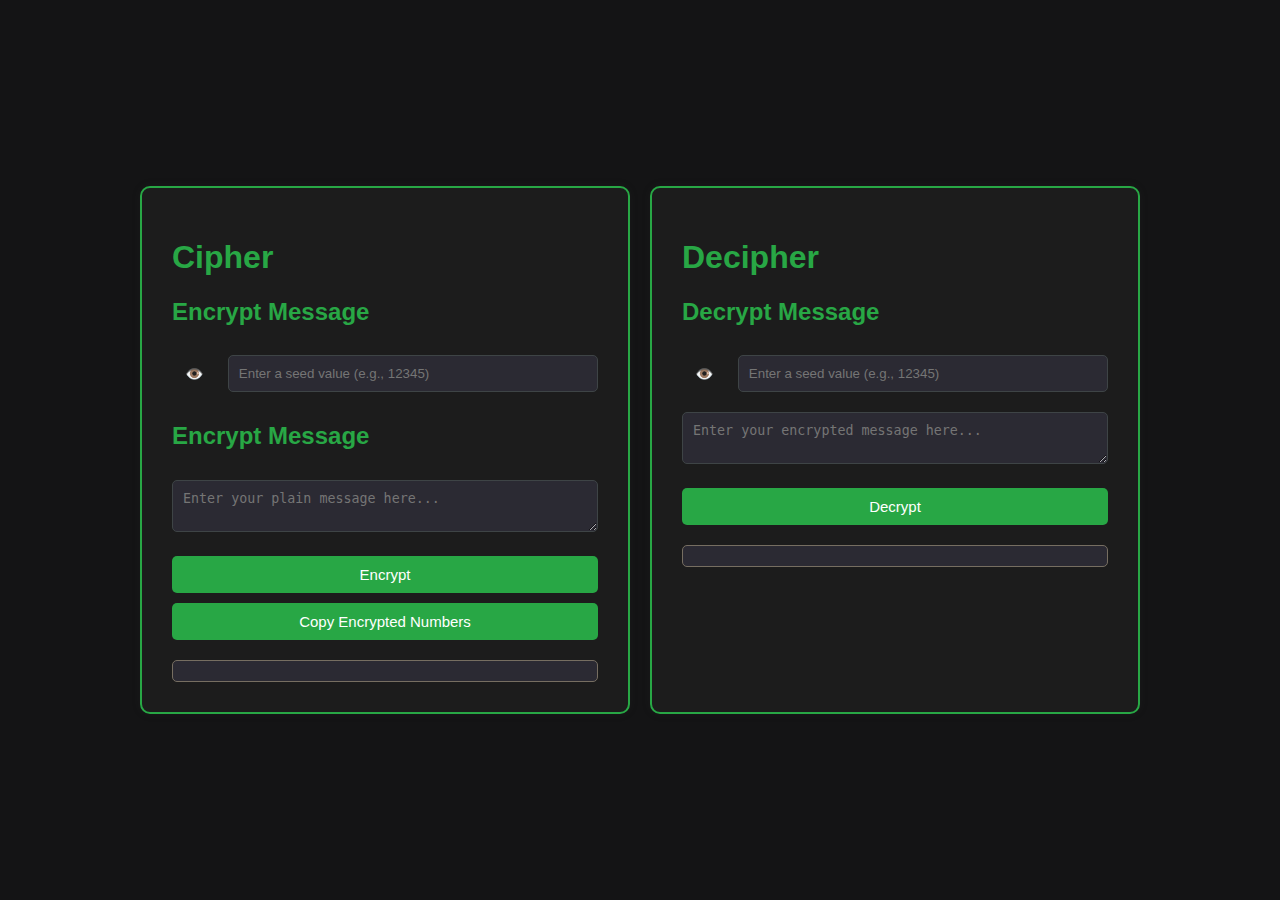
==== index.html @ 5bc9be72 "Rename Cypher.html to index.html" ====
<!DOCTYPE html>
<html lang="en">
<head>
    <meta charset="UTF-8">
    <meta name="viewport" content="width=device-width, initial-scale=1.0">
    <title>Secure Cipher & Decipher Tool with Number Encoding</title>
    <style>
        body {
            font-family: Arial, sans-serif;
            margin: 0;
            padding: 0;
            background-color: #141415; /* Dark background */
            display: flex;
            justify-content: center; /* Center horizontally */
            align-items: center; /* Center vertically */
            min-height: 100vh; /* Full viewport height */
            color: #e8e6e3; /* Light text color */
        }

        .container {
            display: flex; /* Use flexbox to align two boxes */
            justify-content: space-between; /* Space between boxes */
            width: 90%; /* Responsive width */
            max-width: 1000px; /* Maximum width */
            gap: 20px; /* Space between the boxes */
        }

        .box {
            background-color: #1c1c1c; /* Dark box background */
            border-radius: 10px;
            padding: 30px;
            box-shadow: rgba(66, 66, 66, 0.1) 0px 0px 10px;
            flex: 1; /* Allow boxes to grow and fill space */
            min-width: 300px; /* Minimum width for boxes */
            border: 2px solid #28a745; /* Green border */
        }

        h1, h2 {
            text-align: center; /* Center text */
            color: #28a745; /* Green color for headers */
        }

        textarea, input {
            width: 100%;
            padding: 10px;
            margin-top: 10px;
            margin-bottom: 10px;
            border: 1px solid rgb(62, 68, 70); /* Darker border */
            border-radius: 5px;
            box-sizing: border-box; /* Include padding and border in width */
            background-color: #2b2a33; /* Input field background */
            color: #e8e6e3; /* Input text color */
        }

        button {
            margin-top: 10px;
            padding: 10px;
            background-color: #28a745; /* Green background for buttons */
            font-size: 15px;
            color: #fff;
            border: none;
            border-radius: 5px;
            cursor: pointer;
            width: 100%; /* Full width buttons */
            box-sizing: border-box; /* Include padding and border in width */
        }

        button:hover {
            background-color: #218838; /* Darker green on hover */
        }

        .result {
            margin-top: 20px;
            padding: 10px;
            background-color: #2b2a33; /* Darker result background */
            border: 1px solid #766e61; /* Border color */
            border-radius: 5px;
            white-space: pre-wrap;
            word-wrap: break-word;
            overflow: auto;
            max-height: 200px;
            color: #e8e6e3; /* Light text color for results */
        }

        .input-container {
            display: flex; /* Use flexbox for alignment */
            align-items: center; /* Center items vertically */
        }

        .eye-button {
            cursor: pointer;
            background: none;
            border: none;
            outline: none;
            margin-right: 10px;
            margin-top: 0px;
            width: 50px;
            color: #e8e6e3; /* Light color for eye button */
        }

        h1, h2 {
            text-align: left;
        }
    </style>
</head>
<body>
    <div class="container">
        <div class="box">
            <h1>Cipher</h1>
            <h2>Encrypt Message</h2>
            <div class="input-container">
                <button class="eye-button" onclick="toggleSeedVisibility()">
                    👁️
                </button>
                <input type="password" id="seedValue" placeholder="Enter a seed value (e.g., 12345)">
            </div>

            <h2>Encrypt Message</h2>
            <textarea id="plainText" placeholder="Enter your plain message here..."></textarea>
            <button onclick="cipher()">Encrypt</button>
            <button onclick="copyToClipboard()">Copy Encrypted Numbers</button>
            <div class="result" id="cipherResult"></div>
        </div>

        <div class="box">
            <h1>Decipher</h1>
            <h2>Decrypt Message</h2>
            <div class="input-container">
                <button class="eye-button" onclick="toggleSeedVisibility()">
                    👁️
                </button>
                <input type="password" id="seedValueDecrypt" placeholder="Enter a seed value (e.g., 12345)">
            </div>
            <textarea id="cipherText" placeholder="Enter your encrypted message here..."></textarea>
            <button onclick="decipher()">Decrypt</button>
            <div class="result" id="decipherResult"></div>
        </div>
    </div>

    <script>
        let substitution = {};
        let reverseSubstitution = {};
        const key = "secureKey123"; // Key used for Caesar shift

        // Function to derive a Caesar shift value from a key
        function getCaesarShiftFromKey(key) {
            let shiftValue = 0;
            for (let i = 0; i < key.length; i++) {
                shiftValue += key.charCodeAt(i);
            }
            return shiftValue % 26; // Keep shift value between 0 and 25
        }

        const shiftValue = getCaesarShiftFromKey(key);

        // Function for seeded random number generator
        function seededRandom(seed) {
            var x = Math.sin(seed++) * 10000;
            return x - Math.floor(x);
        }

        // Function to generate a seeded substitution cipher
        function generateSeededSubstitution(seed) {
            const alphabet = "ABCDEFGHIJKLMNOPQRSTUVWXYZabcdefghijklmnopqrstuvwxyz";
            const shuffled = alphabet.split('').sort(() => seededRandom(seed) - 0.5).join('');

            for (let i = 0; i < alphabet.length; i++) {
                substitution[alphabet[i]] = shuffled[i];
                reverseSubstitution[shuffled[i]] = alphabet[i];
            }
        }

        function cipher() {
            const input = document.getElementById('plainText').value;
            const seed = parseInt(document.getElementById('seedValue').value); // Get seed from input
            generateSeededSubstitution(seed);  // Generate substitution cipher with the seed
            const encrypted = encode(input);
            const numberEncoded = convertToNumbers(encrypted);  // Converting to number encoding
            document.getElementById('cipherResult').innerText = numberEncoded;
        }

        function encode(input) {
            let encodedMessage = '';
            for (let char of input) {
                if (char >= 'A' && char <= 'Z') {
                    encodedMessage += '*' + (substitution[char] || char);
                } else {
                    encodedMessage += substitution[char] || char;
                }
            }

            let shiftedMessage = '';
            for (let char of encodedMessage) {
                let code = char.charCodeAt(0);

                // Shift lowercase letters only (uppercase marked with *)
                if (char >= 'a' && char <= 'z') {
                    code += shiftValue;
                    if (code > 'z'.charCodeAt(0)) code -= 26;
                }

                shiftedMessage += (char >= '0' && char <= '9') ? char : String.fromCharCode(code);
            }

            return shiftedMessage;
        }

        // Function to convert the string to number encoding
        function convertToNumbers(input) {
            let numberEncodedMessage = '';
            for (let char of input) {
                numberEncodedMessage += char.charCodeAt(0).toString().padStart(3, '0');  // ASCII with zero-padding
            }
            return numberEncodedMessage;
        }

        function decipher() {
            const input = document.getElementById('cipherText').value;
            const seed = parseInt(document.getElementById('seedValueDecrypt').value); // Get seed from input
            generateSeededSubstitution(seed);  // Generate substitution cipher with the seed
            const decodedString = convertFromNumbers(input.replace(/\s+/g, ''));  // Remove line breaks
            const deciphered = decode(decodedString);
            document.getElementById('decipherResult').innerText = deciphered;

            // Auto clear the deciphered message after 5 seconds (5000 milliseconds)
            setTimeout(() => {
                document.getElementById('decipherResult').innerText = '';
            }, 5000);
        }

        // Function to convert the number encoded message back to string
        function convertFromNumbers(input) {
            let decodedMessage = '';
            for (let i = 0; i < input.length; i += 3) {
                const charCode = parseInt(input.substring(i, i + 3));
                decodedMessage += String.fromCharCode(charCode);
            }
            return decodedMessage;
        }

        function decode(input) {
            let decodedMessage = '';

            // Reverse Caesar shift for lowercase letters
            for (let char of input) {
                let code = char.charCodeAt(0);

                if (char >= 'a' && char <= 'z') {
                    code -= shiftValue;
                    if (code < 'a'.charCodeAt(0)) code += 26;
                }

                decodedMessage += (char >= '0' && char <= '9') ? char : String.fromCharCode(code);
            }

            // Apply reverse substitution
            let finalDecodedMessage = '';
            let isCapital = false;
            for (let char of decodedMessage) {
                if (char === '*') {
                    isCapital = true;
                    continue;
                }

                let decodedChar = reverseSubstitution[char] || char;
                if (isCapital) {
                    decodedChar = decodedChar.toUpperCase();
                    isCapital = false;
                }

                finalDecodedMessage += decodedChar;
            }

            return finalDecodedMessage;
        }

        // Function to copy the encrypted numbers to clipboard
        function copyToClipboard() {
            const cipherText = document.getElementById('cipherResult').innerText;
            navigator.clipboard.writeText(cipherText).then(() => {
                alert('Encrypted numbers copied to clipboard!');

                // Clear the encrypted message and the input field after copying
                document.getElementById('cipherResult').innerText = ''; // Clear the displayed numbers
                document.getElementById('plainText').value = ''; // Clear the input field
            }).catch(err => {
                console.error('Failed to copy: ', err);
            });
        }

        // Function to toggle the visibility of the seed value
        function toggleSeedVisibility() {
            const seedInput = document.getElementById('seedValue');
            const eyeButton = document.querySelector('.eye-button');

            if (seedInput.type === 'password') {
                seedInput.type = 'text';
                eyeButton.innerHTML = '👁️'; // Show eye icon
            } else {
                seedInput.type = 'password';
                eyeButton.innerHTML = '👁️'; // Hide eye icon
            }
        }
    </script>
</body>
</html>
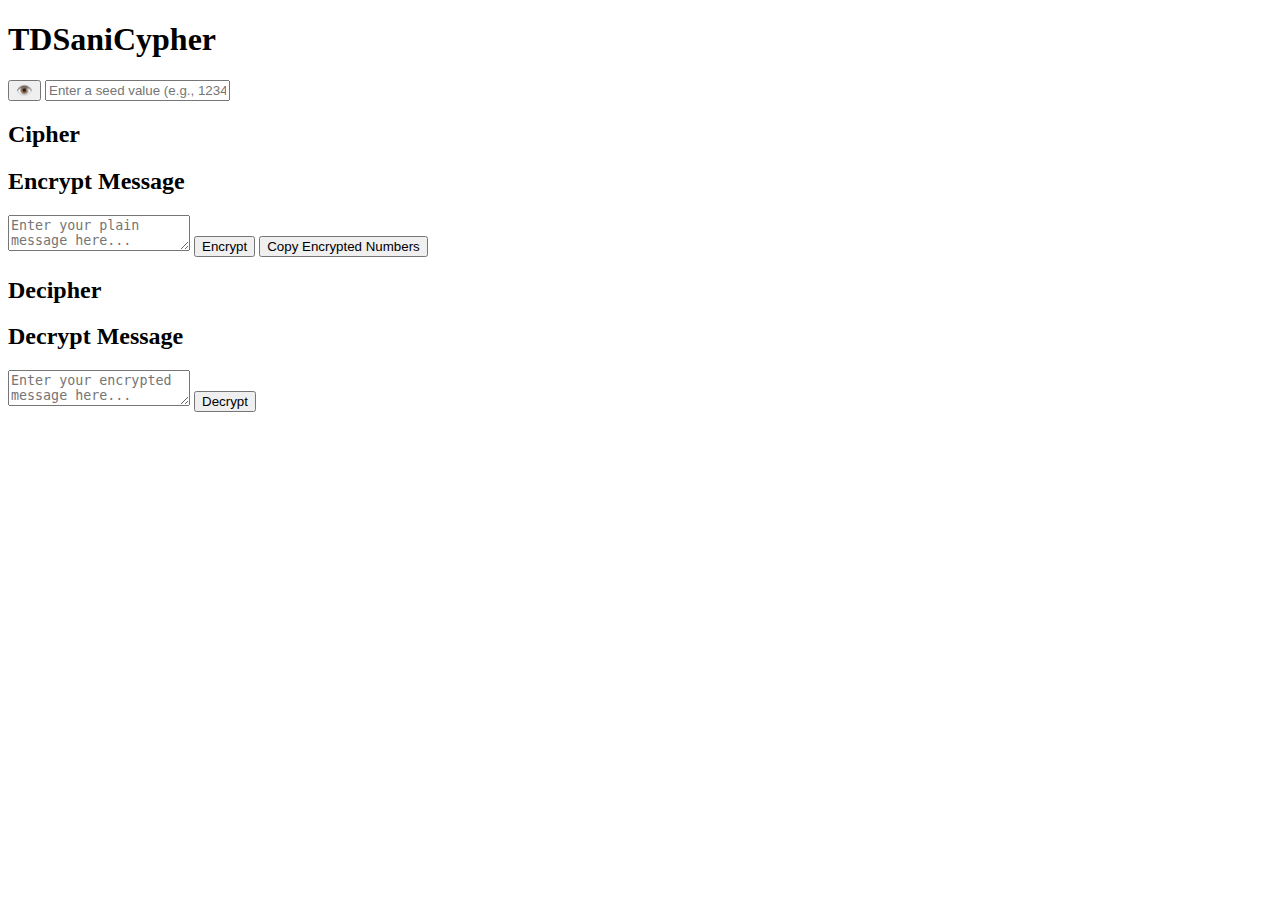
==== commit f7254ba2: "Separation of files" ====
--- a/index.html
+++ b/index.html
@@ -3,118 +3,20 @@
 <head>
     <meta charset="UTF-8">
     <meta name="viewport" content="width=device-width, initial-scale=1.0">
-    <title>Secure Cipher & Decipher Tool with Number Encoding</title>
-    <style>
-        body {
-            font-family: Arial, sans-serif;
-            margin: 0;
-            padding: 0;
-            background-color: #141415; /* Dark background */
-            display: flex;
-            justify-content: center; /* Center horizontally */
-            align-items: center; /* Center vertically */
-            min-height: 100vh; /* Full viewport height */
-            color: #e8e6e3; /* Light text color */
-        }
-
-        .container {
-            display: flex; /* Use flexbox to align two boxes */
-            justify-content: space-between; /* Space between boxes */
-            width: 90%; /* Responsive width */
-            max-width: 1000px; /* Maximum width */
-            gap: 20px; /* Space between the boxes */
-        }
-
-        .box {
-            background-color: #1c1c1c; /* Dark box background */
-            border-radius: 10px;
-            padding: 30px;
-            box-shadow: rgba(66, 66, 66, 0.1) 0px 0px 10px;
-            flex: 1; /* Allow boxes to grow and fill space */
-            min-width: 300px; /* Minimum width for boxes */
-            border: 2px solid #28a745; /* Green border */
-        }
-
-        h1, h2 {
-            text-align: center; /* Center text */
-            color: #28a745; /* Green color for headers */
-        }
-
-        textarea, input {
-            width: 100%;
-            padding: 10px;
-            margin-top: 10px;
-            margin-bottom: 10px;
-            border: 1px solid rgb(62, 68, 70); /* Darker border */
-            border-radius: 5px;
-            box-sizing: border-box; /* Include padding and border in width */
-            background-color: #2b2a33; /* Input field background */
-            color: #e8e6e3; /* Input text color */
-        }
-
-        button {
-            margin-top: 10px;
-            padding: 10px;
-            background-color: #28a745; /* Green background for buttons */
-            font-size: 15px;
-            color: #fff;
-            border: none;
-            border-radius: 5px;
-            cursor: pointer;
-            width: 100%; /* Full width buttons */
-            box-sizing: border-box; /* Include padding and border in width */
-        }
-
-        button:hover {
-            background-color: #218838; /* Darker green on hover */
-        }
-
-        .result {
-            margin-top: 20px;
-            padding: 10px;
-            background-color: #2b2a33; /* Darker result background */
-            border: 1px solid #766e61; /* Border color */
-            border-radius: 5px;
-            white-space: pre-wrap;
-            word-wrap: break-word;
-            overflow: auto;
-            max-height: 200px;
-            color: #e8e6e3; /* Light text color for results */
-        }
-
-        .input-container {
-            display: flex; /* Use flexbox for alignment */
-            align-items: center; /* Center items vertically */
-        }
-
-        .eye-button {
-            cursor: pointer;
-            background: none;
-            border: none;
-            outline: none;
-            margin-right: 10px;
-            margin-top: 0px;
-            width: 50px;
-            color: #e8e6e3; /* Light color for eye button */
-        }
-
-        h1, h2 {
-            text-align: left;
-        }
-    </style>
+    <title>TDSaniCypher</title>
+    <link rel="stylesheet" href="styles.css"> <!-- Link to the CSS file -->
 </head>
 <body>
+    <h1>TDSaniCypher</h1> <!-- Title added -->
+    <div class="seed-container"> <!-- Seed input container -->
+        <button class="eye-button" onclick="toggleSeedVisibility()">
+            👁️
+        </button>
+        <input type="password" id="seedValue" placeholder="Enter a seed value (e.g., 12345)">
+    </div>
     <div class="container">
         <div class="box">
-            <h1>Cipher</h1>
-            <h2>Encrypt Message</h2>
-            <div class="input-container">
-                <button class="eye-button" onclick="toggleSeedVisibility()">
-                    👁️
-                </button>
-                <input type="password" id="seedValue" placeholder="Enter a seed value (e.g., 12345)">
-            </div>
-
+            <h2>Cipher</h2>
             <h2>Encrypt Message</h2>
             <textarea id="plainText" placeholder="Enter your plain message here..."></textarea>
             <button onclick="cipher()">Encrypt</button>
@@ -123,184 +25,14 @@
         </div>
 
         <div class="box">
-            <h1>Decipher</h1>
+            <h2>Decipher</h2>
             <h2>Decrypt Message</h2>
-            <div class="input-container">
-                <button class="eye-button" onclick="toggleSeedVisibility()">
-                    👁️
-                </button>
-                <input type="password" id="seedValueDecrypt" placeholder="Enter a seed value (e.g., 12345)">
-            </div>
             <textarea id="cipherText" placeholder="Enter your encrypted message here..."></textarea>
             <button onclick="decipher()">Decrypt</button>
             <div class="result" id="decipherResult"></div>
         </div>
     </div>
 
-    <script>
-        let substitution = {};
-        let reverseSubstitution = {};
-        const key = "secureKey123"; // Key used for Caesar shift
-
-        // Function to derive a Caesar shift value from a key
-        function getCaesarShiftFromKey(key) {
-            let shiftValue = 0;
-            for (let i = 0; i < key.length; i++) {
-                shiftValue += key.charCodeAt(i);
-            }
-            return shiftValue % 26; // Keep shift value between 0 and 25
-        }
-
-        const shiftValue = getCaesarShiftFromKey(key);
-
-        // Function for seeded random number generator
-        function seededRandom(seed) {
-            var x = Math.sin(seed++) * 10000;
-            return x - Math.floor(x);
-        }
-
-        // Function to generate a seeded substitution cipher
-        function generateSeededSubstitution(seed) {
-            const alphabet = "ABCDEFGHIJKLMNOPQRSTUVWXYZabcdefghijklmnopqrstuvwxyz";
-            const shuffled = alphabet.split('').sort(() => seededRandom(seed) - 0.5).join('');
-
-            for (let i = 0; i < alphabet.length; i++) {
-                substitution[alphabet[i]] = shuffled[i];
-                reverseSubstitution[shuffled[i]] = alphabet[i];
-            }
-        }
-
-        function cipher() {
-            const input = document.getElementById('plainText').value;
-            const seed = parseInt(document.getElementById('seedValue').value); // Get seed from input
-            generateSeededSubstitution(seed);  // Generate substitution cipher with the seed
-            const encrypted = encode(input);
-            const numberEncoded = convertToNumbers(encrypted);  // Converting to number encoding
-            document.getElementById('cipherResult').innerText = numberEncoded;
-        }
-
-        function encode(input) {
-            let encodedMessage = '';
-            for (let char of input) {
-                if (char >= 'A' && char <= 'Z') {
-                    encodedMessage += '*' + (substitution[char] || char);
-                } else {
-                    encodedMessage += substitution[char] || char;
-                }
-            }
-
-            let shiftedMessage = '';
-            for (let char of encodedMessage) {
-                let code = char.charCodeAt(0);
-
-                // Shift lowercase letters only (uppercase marked with *)
-                if (char >= 'a' && char <= 'z') {
-                    code += shiftValue;
-                    if (code > 'z'.charCodeAt(0)) code -= 26;
-                }
-
-                shiftedMessage += (char >= '0' && char <= '9') ? char : String.fromCharCode(code);
-            }
-
-            return shiftedMessage;
-        }
-
-        // Function to convert the string to number encoding
-        function convertToNumbers(input) {
-            let numberEncodedMessage = '';
-            for (let char of input) {
-                numberEncodedMessage += char.charCodeAt(0).toString().padStart(3, '0');  // ASCII with zero-padding
-            }
-            return numberEncodedMessage;
-        }
-
-        function decipher() {
-            const input = document.getElementById('cipherText').value;
-            const seed = parseInt(document.getElementById('seedValueDecrypt').value); // Get seed from input
-            generateSeededSubstitution(seed);  // Generate substitution cipher with the seed
-            const decodedString = convertFromNumbers(input.replace(/\s+/g, ''));  // Remove line breaks
-            const deciphered = decode(decodedString);
-            document.getElementById('decipherResult').innerText = deciphered;
-
-            // Auto clear the deciphered message after 5 seconds (5000 milliseconds)
-            setTimeout(() => {
-                document.getElementById('decipherResult').innerText = '';
-            }, 5000);
-        }
-
-        // Function to convert the number encoded message back to string
-        function convertFromNumbers(input) {
-            let decodedMessage = '';
-            for (let i = 0; i < input.length; i += 3) {
-                const charCode = parseInt(input.substring(i, i + 3));
-                decodedMessage += String.fromCharCode(charCode);
-            }
-            return decodedMessage;
-        }
-
-        function decode(input) {
-            let decodedMessage = '';
-
-            // Reverse Caesar shift for lowercase letters
-            for (let char of input) {
-                let code = char.charCodeAt(0);
-
-                if (char >= 'a' && char <= 'z') {
-                    code -= shiftValue;
-                    if (code < 'a'.charCodeAt(0)) code += 26;
-                }
-
-                decodedMessage += (char >= '0' && char <= '9') ? char : String.fromCharCode(code);
-            }
-
-            // Apply reverse substitution
-            let finalDecodedMessage = '';
-            let isCapital = false;
-            for (let char of decodedMessage) {
-                if (char === '*') {
-                    isCapital = true;
-                    continue;
-                }
-
-                let decodedChar = reverseSubstitution[char] || char;
-                if (isCapital) {
-                    decodedChar = decodedChar.toUpperCase();
-                    isCapital = false;
-                }
-
-                finalDecodedMessage += decodedChar;
-            }
-
-            return finalDecodedMessage;
-        }
-
-        // Function to copy the encrypted numbers to clipboard
-        function copyToClipboard() {
-            const cipherText = document.getElementById('cipherResult').innerText;
-            navigator.clipboard.writeText(cipherText).then(() => {
-                alert('Encrypted numbers copied to clipboard!');
-
-                // Clear the encrypted message and the input field after copying
-                document.getElementById('cipherResult').innerText = ''; // Clear the displayed numbers
-                document.getElementById('plainText').value = ''; // Clear the input field
-            }).catch(err => {
-                console.error('Failed to copy: ', err);
-            });
-        }
-
-        // Function to toggle the visibility of the seed value
-        function toggleSeedVisibility() {
-            const seedInput = document.getElementById('seedValue');
-            const eyeButton = document.querySelector('.eye-button');
-
-            if (seedInput.type === 'password') {
-                seedInput.type = 'text';
-                eyeButton.innerHTML = '👁️'; // Show eye icon
-            } else {
-                seedInput.type = 'password';
-                eyeButton.innerHTML = '👁️'; // Hide eye icon
-            }
-        }
-    </script>
+    <script src="script.js"></script> <!-- Link to the JavaScript file -->
 </body>
 </html>
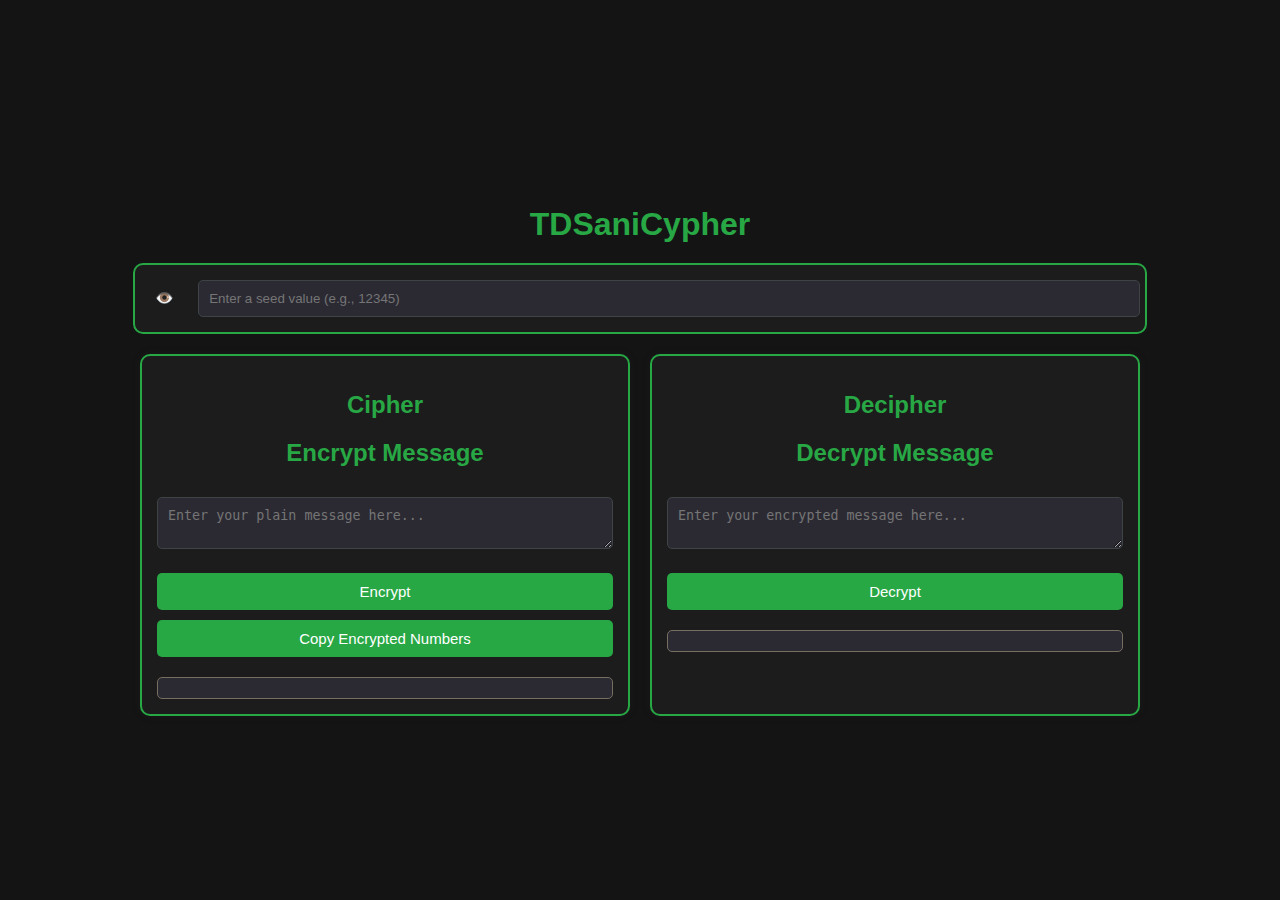
==== commit f9bf59bd: "Style.css fix" ====
--- a/index.html
+++ b/index.html
@@ -4,7 +4,7 @@
     <meta charset="UTF-8">
     <meta name="viewport" content="width=device-width, initial-scale=1.0">
     <title>TDSaniCypher</title>
-    <link rel="stylesheet" href="styles.css"> <!-- Link to the CSS file -->
+    <link rel="stylesheet" href="style.css"> <!-- Link to the CSS file -->
 </head>
 <body>
     <h1>TDSaniCypher</h1> <!-- Title added -->
--- a/style.css
+++ b/style.css
@@ -0,0 +1,118 @@
+body {
+    font-family: Arial, sans-serif;
+    margin: 0;
+    padding: 0;
+    background-color: #141415; /* Dark background */
+    display: flex;
+    flex-direction: column; /* Stack elements vertically */
+    justify-content: center; /* Center vertically */
+    align-items: center; /* Center horizontally */
+    min-height: 100vh; /* Full viewport height */
+    color: #e8e6e3; /* Light text color */
+}
+
+h1 {
+    color: #28a745; /* Green color for title */
+    margin-bottom: 20px; /* Space below title */
+}
+
+.seed-container {
+    width: 90%; /* Set the width to match the boxes */
+    max-width: 1000px; /* Maximum width */
+    border: 2px solid #28a745; /* Green border */
+    border-radius: 10px; /* Rounded corners */
+    padding: 5px; /* Reduced padding */
+    display: flex; /* Use flexbox for alignment */
+    align-items: center; /* Center items vertically */
+    background-color: #1c1c1c; /* Dark background for seed input */
+    margin-bottom: 20px; /* Space below the seed input */
+}
+
+.container {
+    display: flex; /* Use flexbox to align two boxes */
+    justify-content: space-between; /* Space between boxes */
+    width: 90%; /* Responsive width */
+    max-width: 1000px; /* Maximum width */
+    gap: 20px; /* Space between the boxes */
+    flex-wrap: wrap; /* Allow boxes to wrap on smaller screens */
+}
+
+.box {
+    background-color: #1c1c1c; /* Dark box background */
+    border-radius: 10px;
+    padding: 15px; /* Adjusted padding for consistency */
+    box-shadow: rgba(66, 66, 66, 0.1) 0px 0px 10px;
+    flex: 1; /* Allow boxes to grow and fill space */
+    min-width: 300px; /* Minimum width for boxes */
+    border: 2px solid #28a745; /* Green border */
+}
+
+h2 {
+    text-align: center; /* Center text */
+    color: #28a745; /* Green color for headers */
+}
+
+textarea, input {
+    width: 100%;
+    padding: 10px;
+    margin-top: 10px;
+    margin-bottom: 10px;
+    border: 1px solid rgb(62, 68, 70); /* Darker border */
+    border-radius: 5px;
+    box-sizing: border-box; /* Include padding and border in width */
+    background-color: #2b2a33; /* Input field background */
+    color: #e8e6e3; /* Input text color */
+}
+
+button {
+    margin-top: 10px;
+    padding: 10px;
+    background-color: #28a745; /* Green background for buttons */
+    font-size: 15px;
+    color: #fff;
+    border: none;
+    border-radius: 5px;
+    cursor: pointer;
+    width: 100%; /* Full width buttons */
+    box-sizing: border-box; /* Include padding and border in width */
+}
+
+button:hover {
+    background-color: #218838; /* Darker green on hover */
+}
+
+.result {
+    margin-top: 20px;
+    padding: 10px;
+    background-color: #2b2a33; /* Darker result background */
+    border: 1px solid #766e61; /* Border color */
+    border-radius: 5px;
+    white-space: pre-wrap;
+    word-wrap: break-word;
+    overflow: auto;
+    max-height: 200px;
+    color: #e8e6e3; /* Light text color for results */
+}
+
+.input-container {
+    display: flex; /* Use flexbox for alignment */
+    align-items: center; /* Center items vertically */
+}
+
+.eye-button {
+    cursor: pointer;
+    background: none;
+    border: none;
+    outline: none;
+    margin-right: 10px;
+    margin-top: 0px;
+    width: 50px;
+    color: #e8e6e3; /* Light color for eye button */
+}
+
+/* Additional responsiveness */
+@media (max-width: 768px) {
+    .container {
+        flex-direction: column; /* Stack boxes vertically on small screens */
+    }
+}
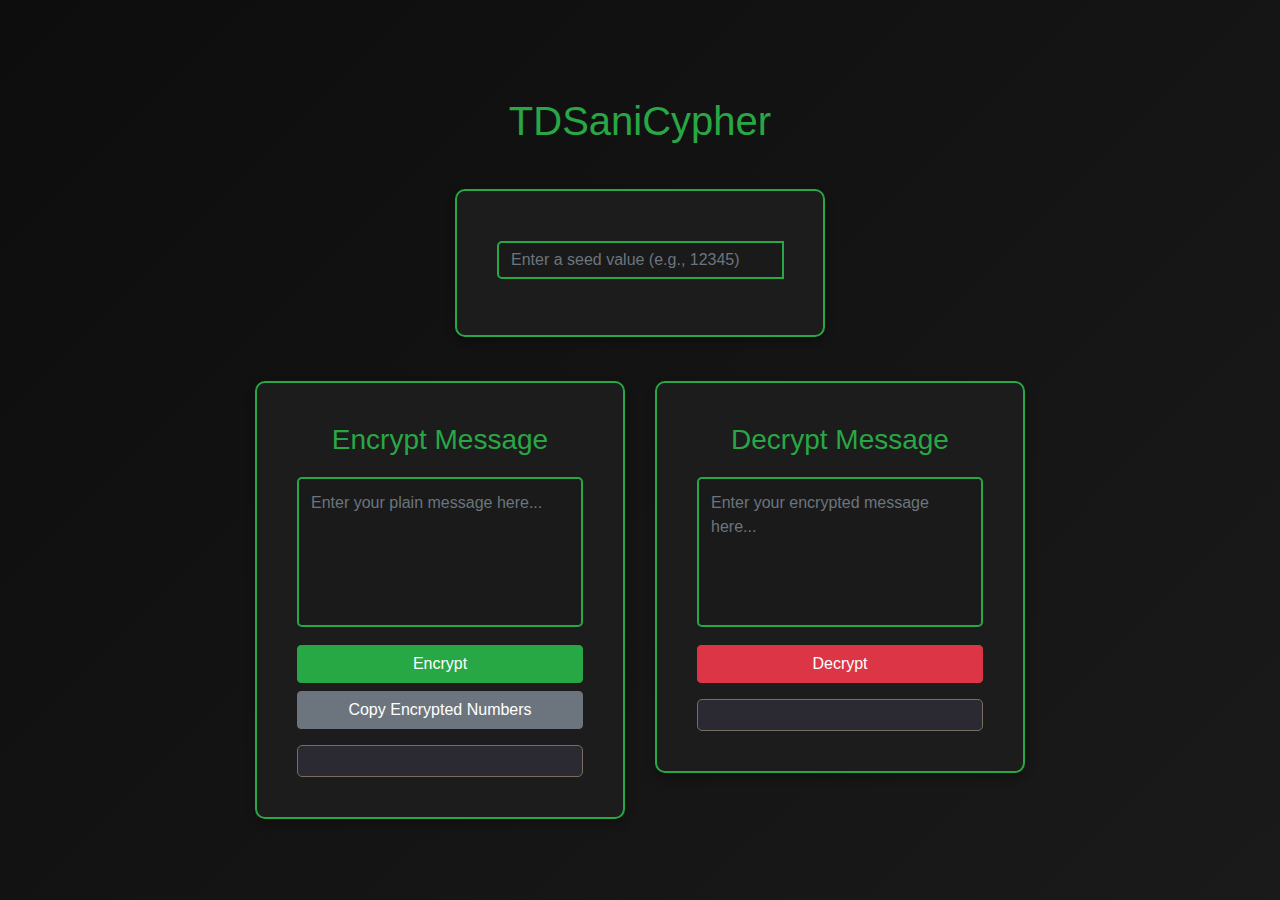
==== commit b31fdb90: "Many changes." ====
--- a/index.html
+++ b/index.html
@@ -4,35 +4,56 @@
     <meta charset="UTF-8">
     <meta name="viewport" content="width=device-width, initial-scale=1.0">
     <title>TDSaniCypher</title>
-    <link rel="stylesheet" href="style.css"> <!-- Link to the CSS file -->
+    <link rel="stylesheet" href="https://stackpath.bootstrapcdn.com/bootstrap/4.5.2/css/bootstrap.min.css">
+    <link rel="stylesheet" href="https://cdnjs.cloudflare.com/ajax/libs/font-awesome/6.4.0/css/all.min.css" integrity="sha512-iecdLmaskl7CVkqkXNQ/ZH/XLlvWZOJyj7Yy7tcenmpD1ypASozpmT/E0iPtmFIB46ZmdtAc9eNBvH0H/ZpiBw==" crossorigin="anonymous" referrerpolicy="no-referrer" />
+    <link rel="stylesheet" href="style.css">
 </head>
-<body>
-    <h1>TDSaniCypher</h1> <!-- Title added -->
-    <div class="seed-container"> <!-- Seed input container -->
-        <button class="eye-button" onclick="toggleSeedVisibility()">
-            👁️
-        </button>
-        <input type="password" id="seedValue" placeholder="Enter a seed value (e.g., 12345)">
-    </div>
-    <div class="container">
-        <div class="box">
-            <h2>Cipher</h2>
-            <h2>Encrypt Message</h2>
-            <textarea id="plainText" placeholder="Enter your plain message here..."></textarea>
-            <button onclick="cipher()">Encrypt</button>
-            <button onclick="copyToClipboard()">Copy Encrypted Numbers</button>
-            <div class="result" id="cipherResult"></div>
-        </div>
+<body class="text-light">
+    <div class="container mt-5">
+        <h1 class="text-center mb-4">TDSaniCypher</h1>
+        
+        <div class="row mb-4">
+            <div class="col-md-6 mx-auto">
+                <div class="card">
+                    <div class="card-body">
+                        <div class="form-group input-group mb-3">
+                            <input type="password" class="form-control" id="seedValue" placeholder="Enter a seed value (e.g., 12345)" autocomplete="off">
+                            <div class="input-group-append">
+                                <span class="password-toggle-icon">
+                                    <i class="fas fa-eye"></i>
+                                </span>
+                            </div>
+                        </div>                      
+                    </div>
+                </div>
+            </div>
+        </div>     
 
-        <div class="box">
-            <h2>Decipher</h2>
-            <h2>Decrypt Message</h2>
-            <textarea id="cipherText" placeholder="Enter your encrypted message here..."></textarea>
-            <button onclick="decipher()">Decrypt</button>
-            <div class="result" id="decipherResult"></div>
+        <div class="row mb-4">
+            <div class="col-md-6">
+                <div class="card mb-2">
+                    <div class="card-body">
+                        <h3>Encrypt Message</h3>
+                        <textarea class="form-control" id="plainText" placeholder="Enter your plain message here..."></textarea>
+                        <button class="btn btn-success mt-2" onclick="cipher()">Encrypt</button>
+                        <button class="btn btn-secondary mt-2" onclick="copyToClipboard()">Copy Encrypted Numbers</button>
+                        <div class="result mt-3" id="cipherResult"></div>
+                    </div>
+                </div>
+            </div>
+            <div class="col-md-6">
+                <div class="card">
+                    <div class="card-body">
+                        <h3>Decrypt Message</h3>
+                        <textarea class="form-control" id="cipherText" placeholder="Enter your encrypted message here..."></textarea>
+                        <button class="btn btn-danger mt-2" onclick="decipher()">Decrypt</button>
+                        <div class="result mt-3" id="decipherResult"></div>
+                    </div>
+                </div>
+            </div>
         </div>
     </div>
 
-    <script src="script.js"></script> <!-- Link to the JavaScript file -->
+    <script src="script.js"></script>
 </body>
 </html>
--- a/style.css
+++ b/style.css
@@ -2,117 +2,144 @@
     font-family: Arial, sans-serif;
     margin: 0;
     padding: 0;
-    background-color: #141415; /* Dark background */
+    background: linear-gradient(135deg, #0d0d0e, #1a1a1a); /* Added gradient background */
     display: flex;
-    flex-direction: column; /* Stack elements vertically */
-    justify-content: center; /* Center vertically */
-    align-items: center; /* Center horizontally */
-    min-height: 100vh; /* Full viewport height */
-    color: #e8e6e3; /* Light text color */
+    flex-direction: column;
+    justify-content: center;
+    align-items: center;
+    min-height: 100vh;
+    color: #e8e6e3; /* Light text color for readability */
+}
+
+h1, h2, h3 {
+    color: #28a745; /* Green color for headers */
+    text-align: center;
 }
 
 h1 {
-    color: #28a745; /* Green color for title */
-    margin-bottom: 20px; /* Space below title */
+    margin-bottom: 30px; /* Increased spacing for main title */
 }
 
-.seed-container {
-    width: 90%; /* Set the width to match the boxes */
-    max-width: 1000px; /* Maximum width */
-    border: 2px solid #28a745; /* Green border */
-    border-radius: 10px; /* Rounded corners */
-    padding: 5px; /* Reduced padding */
-    display: flex; /* Use flexbox for alignment */
-    align-items: center; /* Center items vertically */
-    background-color: #1c1c1c; /* Dark background for seed input */
-    margin-bottom: 20px; /* Space below the seed input */
+h2, h3 {
+    margin-bottom: 20px; /* Consistent spacing for subheadings */
 }
 
 .container {
-    display: flex; /* Use flexbox to align two boxes */
-    justify-content: space-between; /* Space between boxes */
-    width: 90%; /* Responsive width */
-    max-width: 1000px; /* Maximum width */
-    gap: 20px; /* Space between the boxes */
-    flex-wrap: wrap; /* Allow boxes to wrap on smaller screens */
+    display: flex;
+    flex-direction: column;
+    width: 90%;
+    max-width: 800px; /* Reduced max width for a more compact look */
+    gap: 20px;
 }
 
-.box {
-    background-color: #1c1c1c; /* Dark box background */
+.card {
+    background-color: #1c1c1c; /* Dark card background */
+    border: 2px solid #28a745; /* Green border for cards */
     border-radius: 10px;
-    padding: 15px; /* Adjusted padding for consistency */
-    box-shadow: rgba(66, 66, 66, 0.1) 0px 0px 10px;
-    flex: 1; /* Allow boxes to grow and fill space */
-    min-width: 300px; /* Minimum width for boxes */
-    border: 2px solid #28a745; /* Green border */
+    box-shadow: rgba(0, 0, 0, 0.3) 0px 4px 10px; /* Subtle shadow effect */
+    padding: 20px; /* Added padding for inner spacing */
 }
 
-h2 {
-    text-align: center; /* Center text */
-    color: #28a745; /* Green color for headers */
+.input-group {
+    position: relative;
 }
 
-textarea, input {
-    width: 100%;
-    padding: 10px;
-    margin-top: 10px;
-    margin-bottom: 10px;
-    border: 1px solid rgb(62, 68, 70); /* Darker border */
+.password-toggle-icon {
+    position: absolute;
+    top: 60%; /* Set to 60% from the top */
+    right: 10px; /* Position from the right */
+    cursor: pointer;
+    transform: translateY(-50%); /* Center the icon vertically based on its height */
+    z-index: 10; /* Ensure it is above the input field */
+}
+
+input.form-control, textarea.form-control {
+    width: 100%; /* Full width */
+    padding: 12px; /* Increased padding for better touch targets */
+    margin: 10px 0;
+    border: 2px solid #28a745; /* Green border for inputs */
     border-radius: 5px;
-    box-sizing: border-box; /* Include padding and border in width */
-    background-color: #2b2a33; /* Input field background */
-    color: #e8e6e3; /* Input text color */
+    box-sizing: border-box;
+    background-color: #1a1a1a; /* Dark background for inputs */
+    color: #f0f0f0; /* Light text color */
+    font-size: 16px; /* Increased font size for better readability */
+    transition: border-color 0.3s; /* Smooth border transition */
+}
+
+/* Set a consistent min-height for the encrypt and decrypt input fields */
+#plainText, #cipherText {
+    min-height: 150px; /* Minimum height for both inputs */
+    resize: none; /* Prevent resizing */
+}
+
+/* Maintain dark background and light grey text on focus */
+input.form-control:focus, textarea.form-control:focus {
+    border-color: #4caf50; /* Change border color on focus */
+    background-color: #1a1a1a; /* Keep the same dark background color on focus */
+    color: #d3d3d3; /* Light grey text color on focus */
+    outline: none; /* Remove default outline */
 }
 
 button {
     margin-top: 10px;
-    padding: 10px;
-    background-color: #28a745; /* Green background for buttons */
-    font-size: 15px;
-    color: #fff;
-    border: none;
+    padding: 12px; /* Increased padding */
+    font-size: 16px; /* Increased font size */
     border-radius: 5px;
     cursor: pointer;
-    width: 100%; /* Full width buttons */
-    box-sizing: border-box; /* Include padding and border in width */
+    width: 100%;
+    transition: background-color 0.3s; /* Smooth background transition */
 }
 
-button:hover {
-    background-color: #218838; /* Darker green on hover */
+button.btn-success {
+    background-color: #28a745; /* Green background */
+    color: #fff;
+}
+
+button.btn-success:hover {
+    background-color: #4caf50; /* Darker green on hover */
+}
+
+button.btn-secondary {
+    background-color: #6c757d; /* Gray background */
+    color: #fff;
+}
+
+button.btn-secondary:hover {
+    background-color: #5a6268; /* Darker gray on hover */
+}
+
+button.btn-danger {
+    background-color: #dc3545; /* Red background */
+    color: #fff;
+}
+
+button.btn-danger:hover {
+    background-color: #c82333; /* Darker red on hover */
 }
 
 .result {
     margin-top: 20px;
-    padding: 10px;
-    background-color: #2b2a33; /* Darker result background */
-    border: 1px solid #766e61; /* Border color */
+    padding: 15px; /* Increased padding for results */
+    background-color: #2b2a33; /* Dark background for results */
+    border: 1px solid #766e61; /* Light border */
     border-radius: 5px;
-    white-space: pre-wrap;
-    word-wrap: break-word;
+    max-height: 200px;
     overflow: auto;
-    max-height: 200px;
-    color: #e8e6e3; /* Light text color for results */
+    color: #e8e6e3; /* Light text color */
 }
 
-.input-container {
-    display: flex; /* Use flexbox for alignment */
-    align-items: center; /* Center items vertically */
+/* Additional styling for improved spacing and layout */
+.instructions {
+    margin: 20px 0; /* Space around instructions */
+    padding: 15px;
+    background-color: rgba(40, 167, 69, 0.2); /* Light green background */
+    border: 1px solid #28a745; /* Green border for instructions */
+    border-radius: 5px; /* Rounded corners */
+    text-align: center; /* Centered text */
 }
 
-.eye-button {
-    cursor: pointer;
-    background: none;
-    border: none;
-    outline: none;
-    margin-right: 10px;
-    margin-top: 0px;
-    width: 50px;
-    color: #e8e6e3; /* Light color for eye button */
-}
-
-/* Additional responsiveness */
 @media (max-width: 768px) {
     .container {
-        flex-direction: column; /* Stack boxes vertically on small screens */
+        flex-direction: column;
     }
 }
